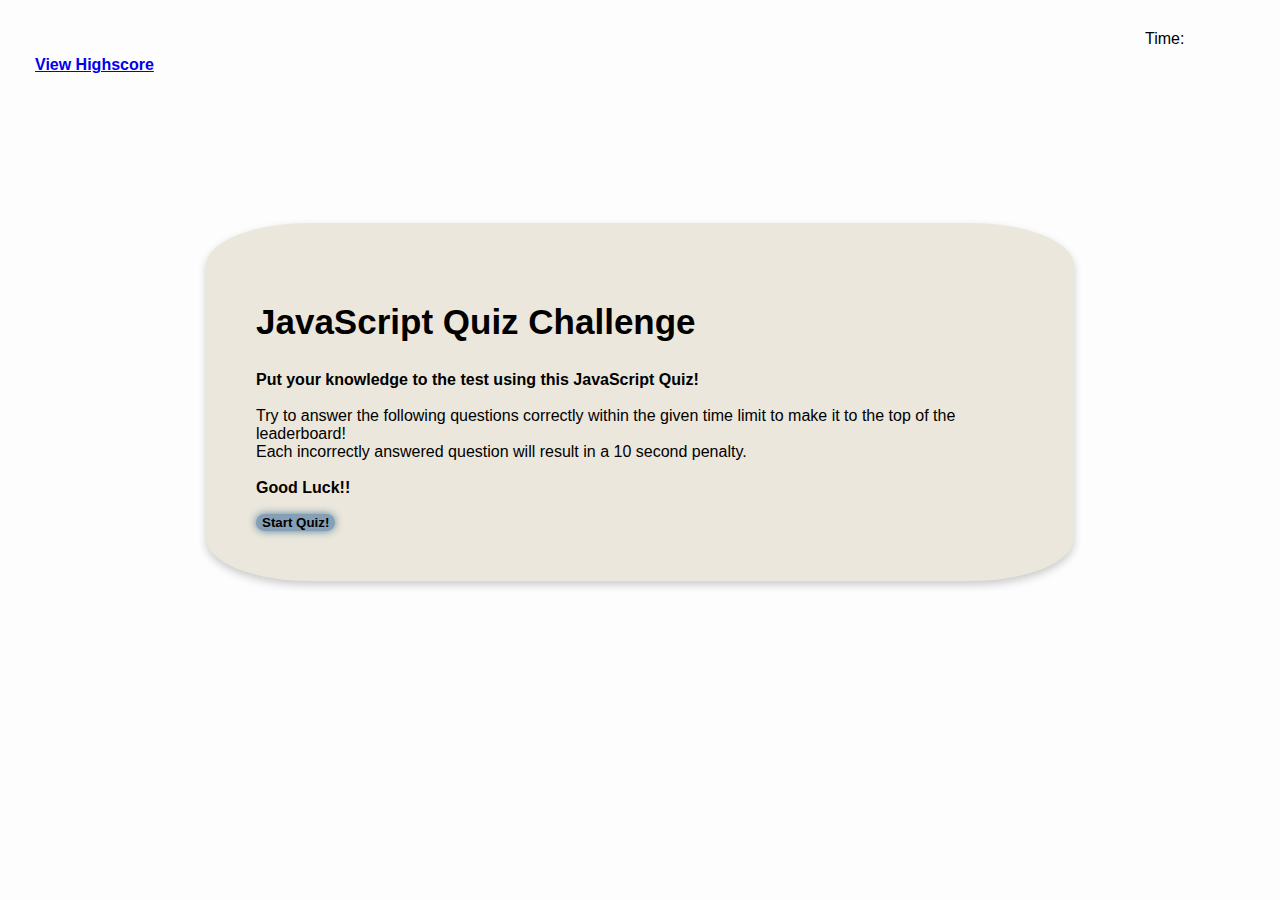
==== index.html @ b1ea3da8 "Inital coding commit, added HTML, CSS coding and listed JS questions, options and answers and define" ====
<!DOCTYPE html>
<html lang="en">
<head>
    <meta charset="UTF-8">
    <meta http-equiv="X-UA-Compatible" content="IE=edge">
    <meta name="viewport" content="width=device-width, initial-scale=1.0">
    <link rel="stylesheet" href="./Assets/css/style.css"/>
    <title>JavaScript Quiz</title>
</head>
<body>
    <!-- Header section includes link to view high scores and the timer-->
    <header>
            <a class="highscoreLink" onclick= 'getScore()' href="#">
            <h4>View Highscore</h4>
        </a>
            <time>Time: <span id="timer"></span></time>
            </p>
        </div>
    </header>

<!--Container section includes the quiz title and houses the rules along with the start button-->
<main>
    <section class="container">
        <h2 class="title">JavaScript Quiz Challenge</h2>
    <!--h1 class="title">JavaScript Quiz Challenge </h1> -->
    <p><strong>Put your knowledge to the test using this JavaScript Quiz!</strong><br>
        <br>
        Try to answer the following questions correctly within the given time limit to make it to the top of the leaderboard!
        <br>
        Each incorrectly answered question will result in a 10 second penalty.<br>
        <br>
        <strong>Good Luck!!</strong> 
    </p>
    <button id="start-quiz">Start Quiz!</button>
    </section>



</main>

    <script src="Assets/js/script.js"></script>
</body>
</html>
---- Assets/css/style.css ----
/*Body Styling*/
body {
    background-color: #fdfdfd;
    font-family: "Comic Sans MS", cursive, sans-serif;
  }
/*header styling which includes the view high score button hover*/
  header {
    display: flex;
    justify-content: space-between;
    /*background-color: black;*/
    color: black;
    padding: 3vh;
  }    

  .title {
    text-align: left;
    font-size: 35px;
}


  a.highscorelink {
    order: none;
    padding: 15px;
    border-radius: 15px;
    box-shadow: inset 0 0 8px #f9f8fc;
  }

  time {
    display: flex;
    justify-content: space-between;
    min-width: 85px;
    position: absolute;
    top: 30px;
    right: 50px;
  }

/*Mid content section which includes the quiz*/
.container {
    display: block;
    border-color: rgb(85, 129, 155) ;
    border-radius: 12%;
    margin: 100px auto;
    text-align: left;
    box-shadow: 0 4px 8px 0 rgba(0,0,0,0.2);
    transition: 0.3s;
    width: 60vw;
    padding: 50px;
    background-color: #ebe7dc;
}

/*Overall Button styling*/
button{
    border: none;
    border-radius: 15px;
    box-shadow: 0 0 8px rgb(85, 129, 155);
    background-color: rgb(132, 159, 182);
    font-weight: bolder;
}

button:hover{
   order: none;
    padding: 15px;
    border-radius: 15px;
    box-shadow: inset 0 0 8px #f9f8fc;
}
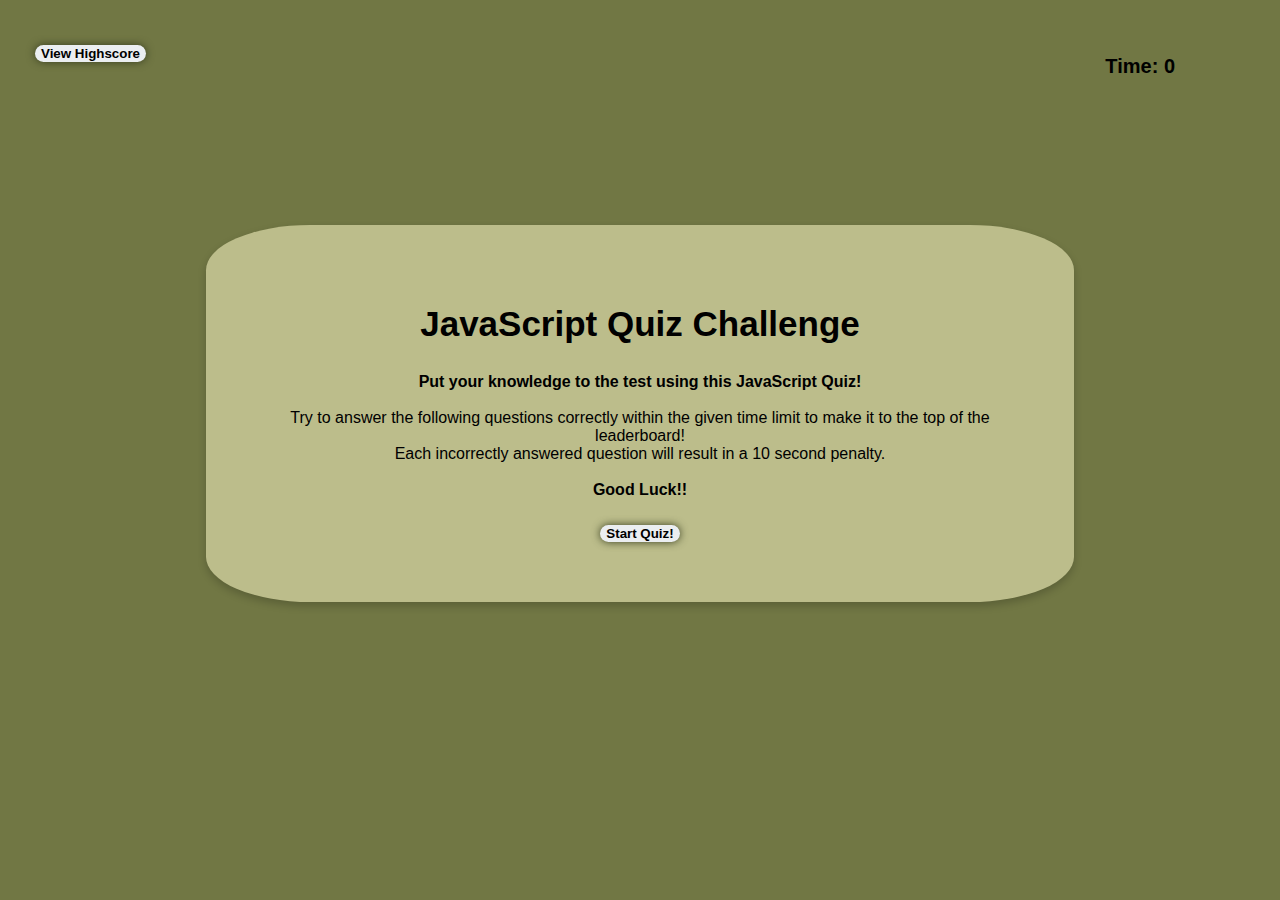
==== commit f35b941a: "Added CSS styling, completed functions for timer, quiz start, questions and quiz end. Timer and ques" ====
--- a/index.html
+++ b/index.html
@@ -10,31 +10,45 @@
 <body>
     <!-- Header section includes link to view high scores and the timer-->
     <header>
-            <a class="highscoreLink" onclick= 'getScore()' href="#">
-            <h4>View Highscore</h4>
-        </a>
-            <time>Time: <span id="timer"></span></time>
+            <a href= "#"><button class="high-score-button" id= "view-high-scores">View Highscore</button></a>
+            <div class="timer">
+                <p>Time: <span id="timer">0</span>
             </p>
         </div>
     </header>
 
 <!--Container section includes the quiz title and houses the rules along with the start button-->
-<main>
-    <section class="container">
-        <h2 class="title">JavaScript Quiz Challenge</h2>
+<main class="quiz">
+    <div id="quiz-start">
+        <div class="landing" id="start-screen">
+            <h2 class="title">JavaScript Quiz Challenge</h2>
     <!--h1 class="title">JavaScript Quiz Challenge </h1> -->
-    <p><strong>Put your knowledge to the test using this JavaScript Quiz!</strong><br>
-        <br>
-        Try to answer the following questions correctly within the given time limit to make it to the top of the leaderboard!
-        <br>
-        Each incorrectly answered question will result in a 10 second penalty.<br>
-        <br>
-        <strong>Good Luck!!</strong> 
+            <p><strong>Put your knowledge to the test using this JavaScript Quiz!</strong><br>
+             <br>
+             Try to answer the following questions correctly within the given time limit to make it to the top of the leaderboard!
+             <br>
+            Each incorrectly answered question will result in a 10 second penalty.<br>
+             <br>
+            <strong>Good Luck!!</strong> 
+            </p>
+            <button id="start">Start Quiz!</button>
+        </div>
+    </div>
+<!-- Section for the quiz questions for reference in CSS and JS-->
+    <div class ="hide" id="questions">
+        <h2 id="question-words"></h2>
+        <div class="options" id="options"></div>
+    </div>
+<!-- section for end of quiz for reference in CSS and JS-->
+    <div class="hide" id="quiz-end">
+        <h2>All done!</h2>
+        <p>Your final score is: <span id="final-score"></span></p>
+        <p>Please enter your name: <input type="text" id="userName">
+        <button id="submit-score">Submit</button>
     </p>
-    <button id="start-quiz">Start Quiz!</button>
-    </section>
+    </div>
 
-
+    <div id="result" class="hide-result"></div>
 
 </main>
 
--- a/Assets/css/style.css
+++ b/Assets/css/style.css
@@ -1,28 +1,27 @@
 /*Body Styling*/
 body {
-    background-color: #fdfdfd;
+    background-color: #717744;
     font-family: "Comic Sans MS", cursive, sans-serif;
   }
 /*header styling which includes the view high score button hover*/
   header {
     display: flex;
     justify-content: space-between;
+    margin-right: 70px;
     /*background-color: black;*/
     color: black;
+    font-weight: bolder;
     padding: 3vh;
+    font-size: 20px;
   }    
 
   .title {
-    text-align: left;
+    text-align: center;
     font-size: 35px;
 }
 
-
-  a.highscorelink {
-    order: none;
-    padding: 15px;
-    border-radius: 15px;
-    box-shadow: inset 0 0 8px #f9f8fc;
+  h4 {
+    text-decoration: none;
   }
 
   time {
@@ -35,26 +34,28 @@
   }
 
 /*Mid content section which includes the quiz*/
-.container {
+.quiz {
     display: block;
-    border-color: rgb(85, 129, 155) ;
+    border-color: #bcbd8b ;
     border-radius: 12%;
     margin: 100px auto;
-    text-align: left;
+    text-align: center;
     box-shadow: 0 4px 8px 0 rgba(0,0,0,0.2);
     transition: 0.3s;
     width: 60vw;
     padding: 50px;
-    background-color: #ebe7dc;
-}
+    background-color: #bcbd8b;
+} 
 
 /*Overall Button styling*/
 button{
     border: none;
     border-radius: 15px;
-    box-shadow: 0 0 8px rgb(85, 129, 155);
-    background-color: rgb(132, 159, 182);
+    box-shadow: 0 0 8px #373d20;
+    background-color: rgb(235, 238, 241);
     font-weight: bolder;
+    margin-top: 10px;
+    margin-bottom: 10px;
 }
 
 button:hover{
@@ -62,4 +63,37 @@
     padding: 15px;
     border-radius: 15px;
     box-shadow: inset 0 0 8px #f9f8fc;
-}+}
+
+.options button {
+  background-color: #eff1ed;
+  font-weight: bolder;
+  margin-top: 10px;
+  margin-bottom: 10px;
+  display: flex;
+  margin-left: 50px;
+  border-radius: 15px;
+ justify-content: center;
+}
+
+input[type="text"] {
+  font-size: 100%;
+}
+
+.hide {
+  display: none;
+}
+
+.result {
+  font-style: bold;
+  font-size: 100%;
+  margin-top: 20px;
+  padding-top: 15px;
+  color: black;
+}
+
+
+
+
+
+
